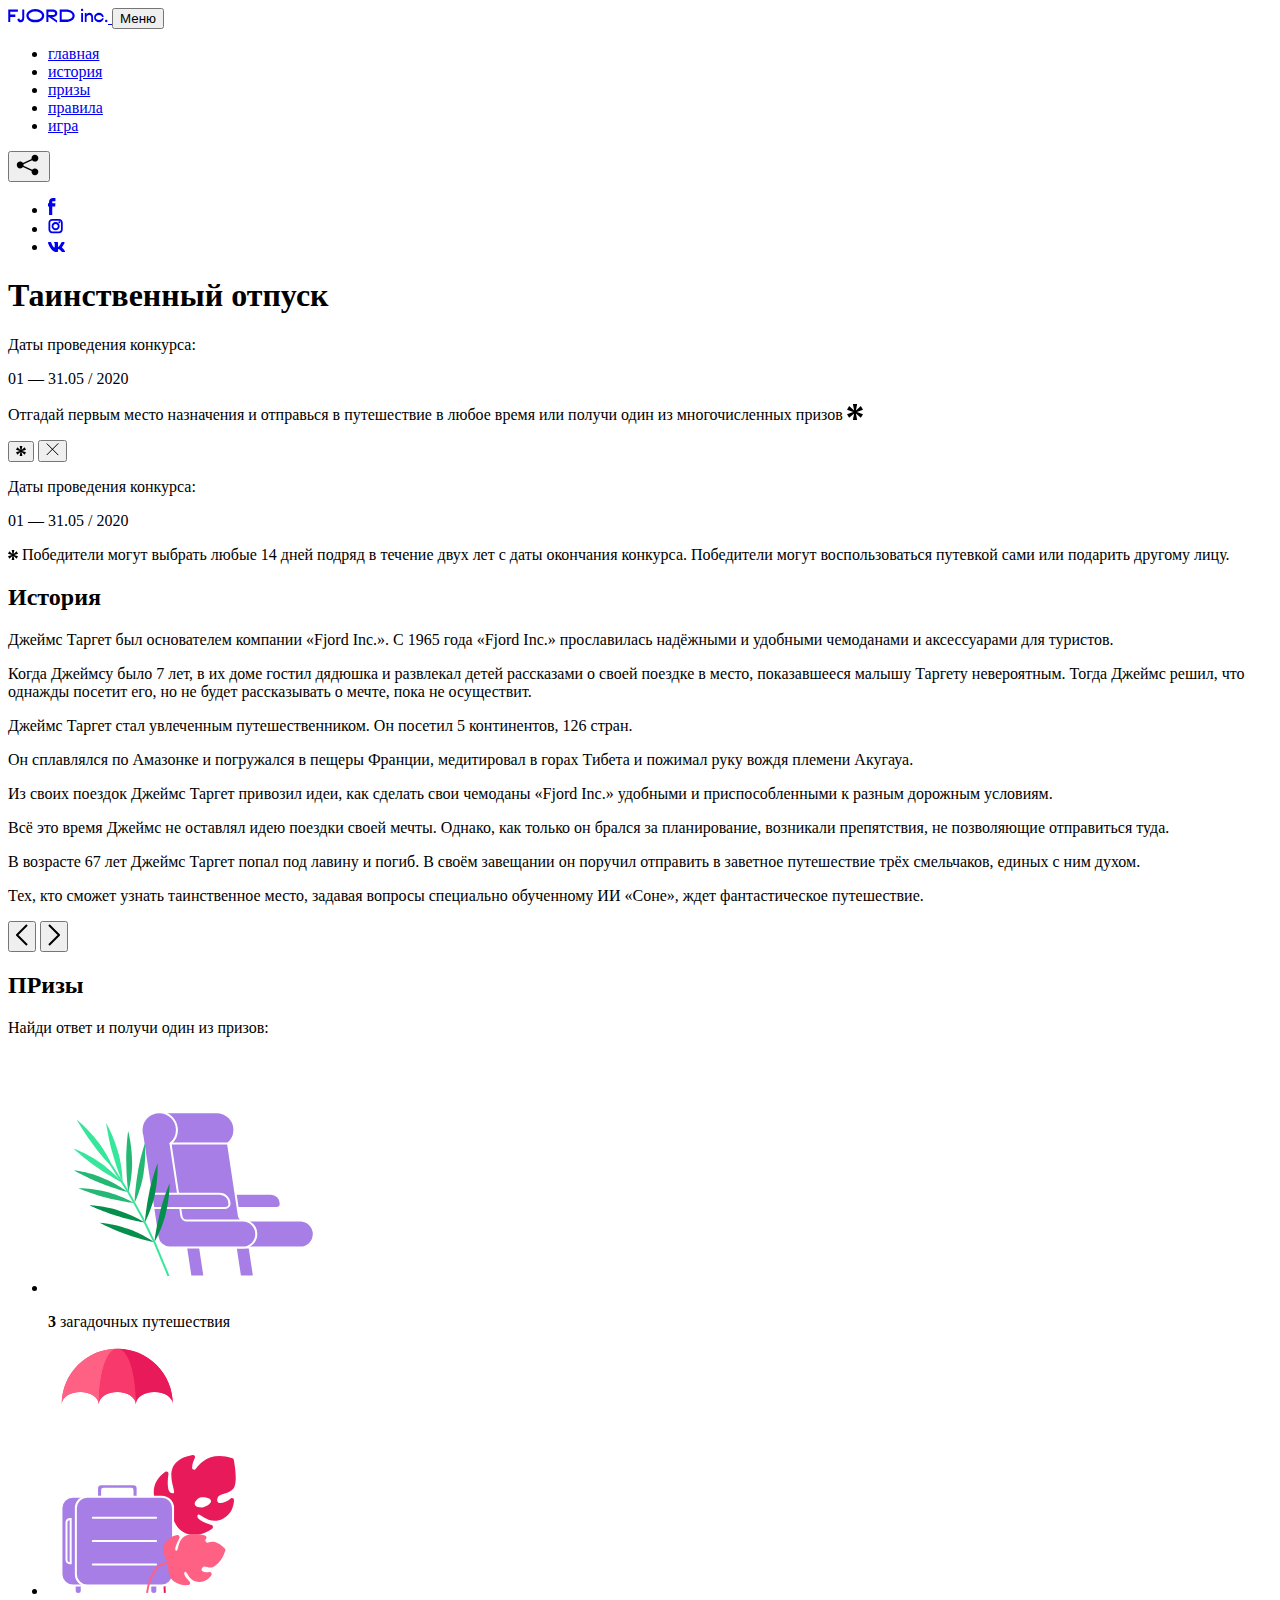
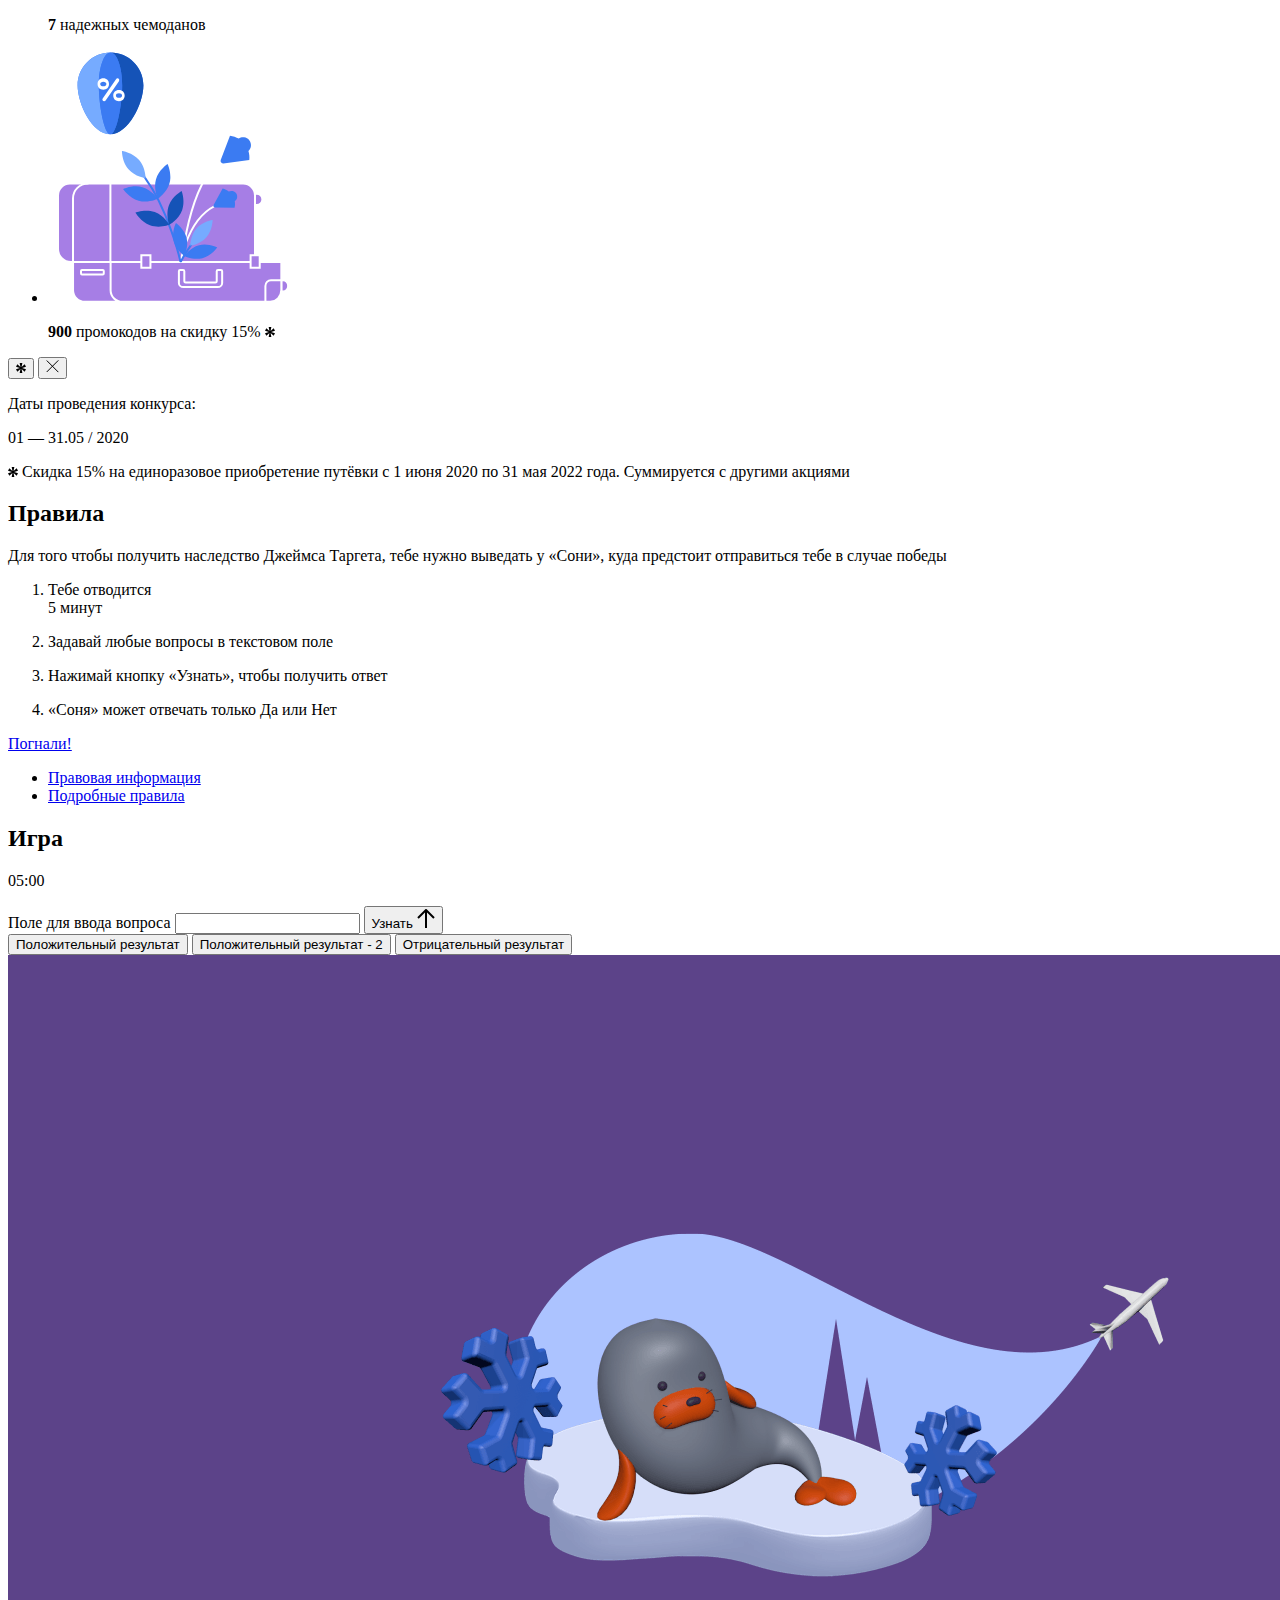
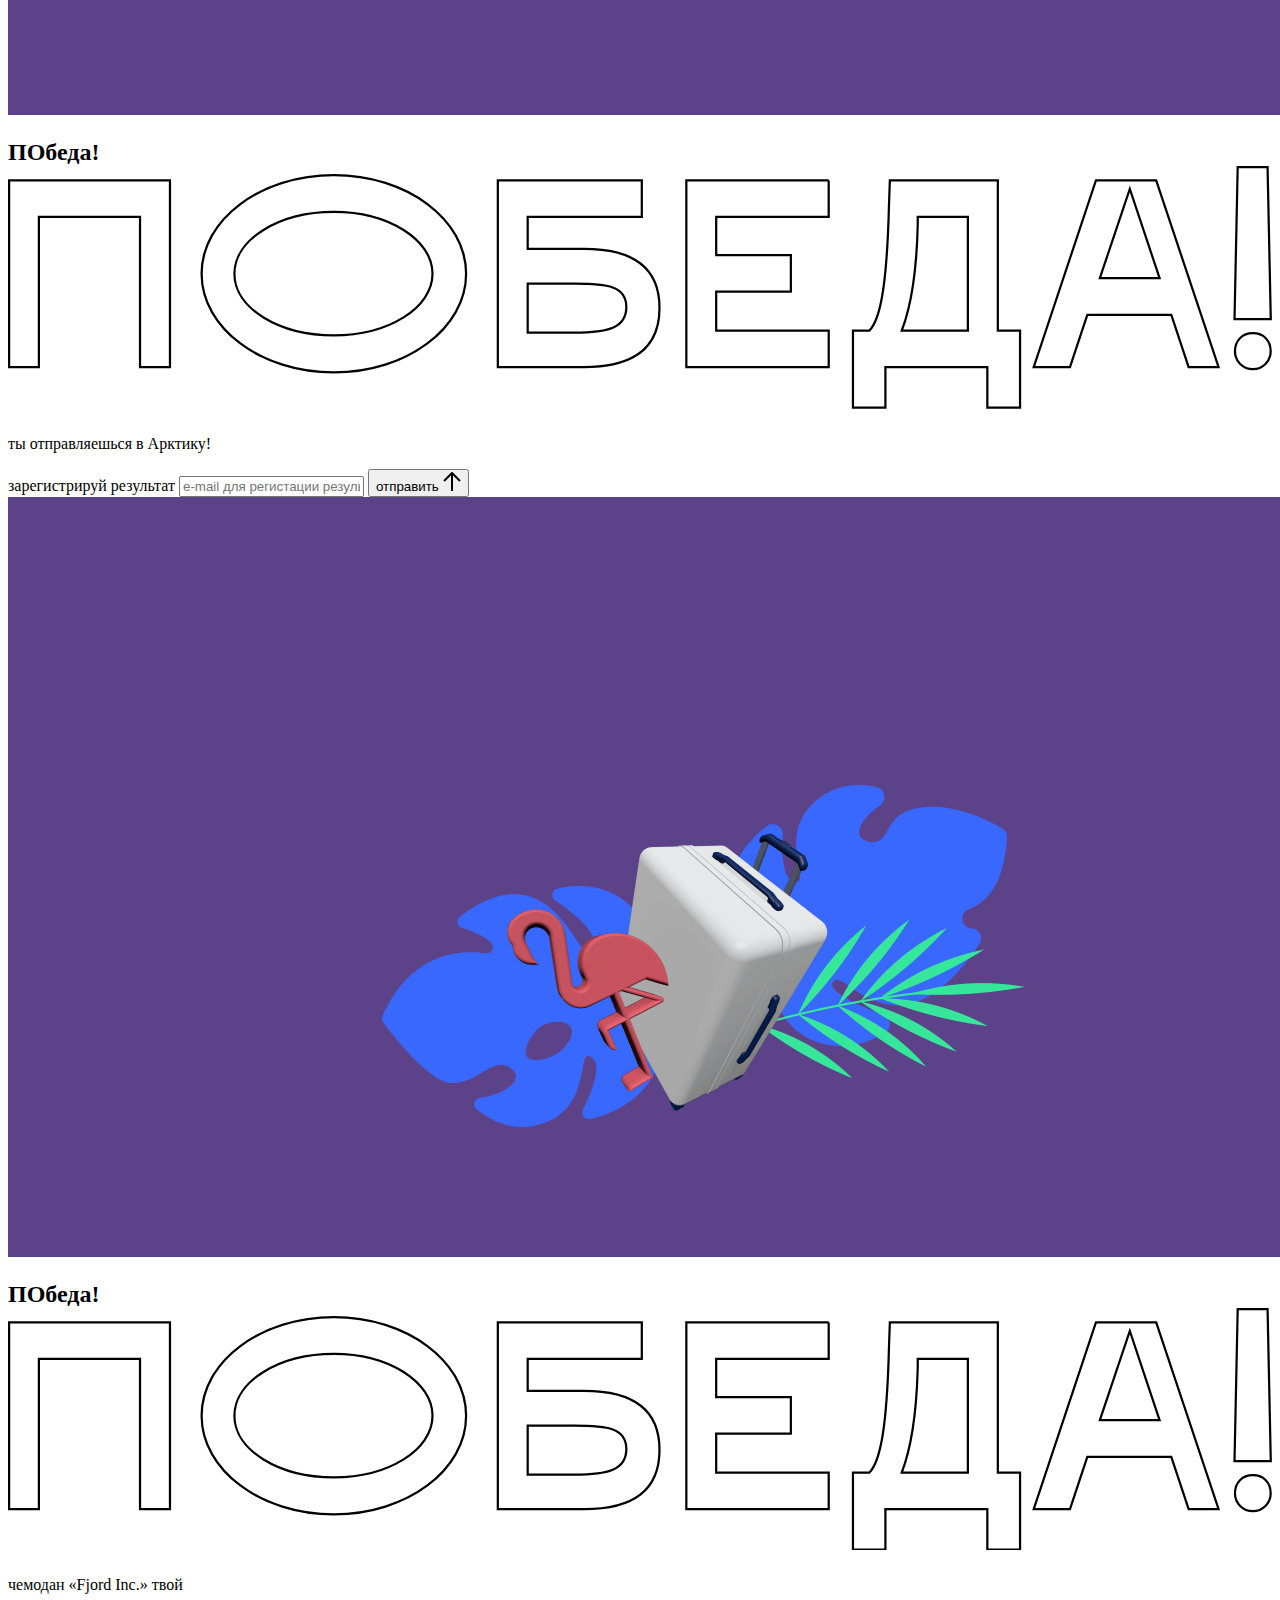
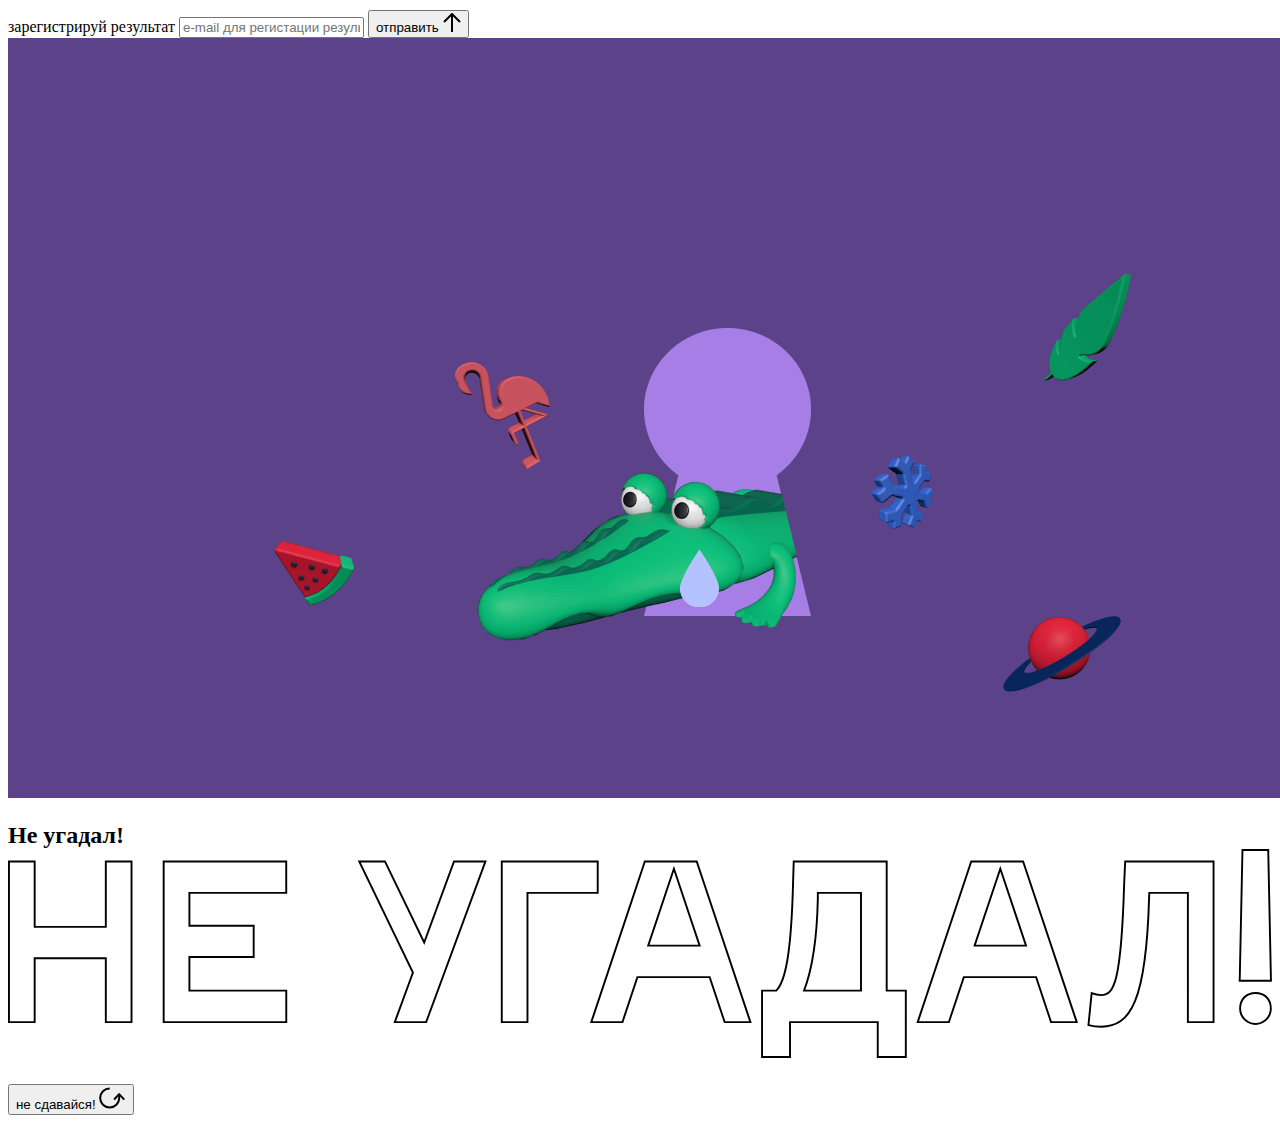
==== source/index.html @ 878fb946 ":hatching_chick:" ====
<!DOCTYPE html>
<html lang="ru">
<head>
  <meta charset="UTF-8">
  <meta name="description" content="">
  <meta name="viewport" content="width=device-width, initial-scale=1.0">
  <meta http-equiv="X-UA-Compatible" content="ie=edge">
  <title>Mysterious Vacation</title>
  <link rel="stylesheet" href="css/style.min.css">
</head>
<body>

  <header class="page-header js-header">
    <div class="page-header__wrapper">
      <a href="#" class="page-header__logo" aria-label="Перейти на страницу FJORD.Inc">
        <svg width="100" height="15" viewBox="0 0 100 15" fill="none" xmlns="http://www.w3.org/2000/svg">
          <path d="M0.26 1.4V14H2.276V8.906H7.334V6.44H2.276V3.848H9.872V1.4H0.26ZM12.733 14.36C15.127 14.36 16.243 12.65 16.243 9.5V1.4H14.263V8.96C14.263 11.21 13.723 11.876 12.733 11.876C11.833 11.876 11.473 11.3 11.347 10.58L9.36702 10.94C9.63702 13.046 10.663 14.36 12.733 14.36ZM18.3918 7.7C18.3918 11.372 22.3878 14.36 27.3198 14.36C32.2518 14.36 36.2478 11.372 36.2478 7.7C36.2478 4.028 32.2518 1.04 27.3198 1.04C22.3878 1.04 18.3918 4.028 18.3918 7.7ZM20.6058 7.7C20.6058 5.378 23.6118 3.524 27.3198 3.524C30.9918 3.524 33.9798 5.378 33.9798 7.7C33.9798 10.004 30.9918 11.858 27.3198 11.858C23.6118 11.858 20.6058 10.004 20.6058 7.7ZM40.403 14V8.906H40.799L49.079 14.702V12.38L44.039 8.906H44.201C47.999 8.906 49.277 7.304 49.277 5.162C49.277 3.092 47.999 1.4 44.201 1.4H38.387V14H40.403ZM43.535 3.722C45.785 3.722 47.045 4.136 47.045 5.432C47.045 6.764 45.785 7.034 43.535 7.034H40.403V3.722H43.535ZM51.6936 1.382V14H57.8676C62.7456 14 66.7236 11.534 66.7236 7.7C66.7236 3.848 62.7456 1.382 57.8676 1.382H51.6936ZM53.7096 11.624V3.722H57.5436C61.5396 3.722 64.4916 5.018 64.4916 7.7C64.4916 10.238 61.5396 11.624 57.5436 11.624H53.7096ZM73.1832 14.018H74.9832V5H73.1832V14.018ZM72.9132 1.976C72.9132 2.57 73.3992 3.092 74.0832 3.092C74.7492 3.092 75.2352 2.57 75.2352 1.976C75.2352 1.382 74.7672 0.805999 74.0832 0.805999C73.3812 0.805999 72.9132 1.382 72.9132 1.976ZM76.7867 14H78.5687V9.104C78.7487 8.006 79.5947 6.962 81.0887 6.962C82.1147 6.962 83.2667 7.448 83.2667 9.554V14H85.0487V9.014C85.0487 6.152 83.2307 4.73 81.3587 4.73C79.9187 4.73 79.0727 5.558 78.5687 6.854V5H76.7867V14ZM90.9898 14.27C93.5098 14.27 95.3818 12.506 95.7238 10.328H94.0498C93.7258 11.3 92.6998 12.02 90.9898 12.02C88.8478 12.02 87.7678 10.922 87.7678 9.59C87.7678 8.24 88.8478 6.962 90.9898 6.962C92.7538 6.962 93.7978 7.844 94.0858 8.924H95.7418C95.4358 6.71 93.6178 4.73 90.9898 4.73C88.0918 4.73 86.1298 7.124 86.1298 9.59C86.1298 12.074 88.1278 14.27 90.9898 14.27ZM97.0693 12.938C97.0693 13.658 97.5553 14.144 98.2753 14.144C98.9953 14.144 99.4813 13.658 99.4813 12.938C99.4813 12.2 98.9953 11.714 98.2753 11.714C97.5553 11.714 97.0693 12.2 97.0693 12.938Z" fill="currentColor"/>
        </svg>
      </a>
      <button class="page-header__toggler js-menu-toggler" type="button" aria-label="Управление мобильным меню"><span>Меню</span></button>
      <nav class="page-header__nav">
        <div class="page-header__menu js-menu" id="menu">
          <ul>
            <li>
              <a class="js-menu-link active" href="#top" data-href="top">главная</a>
            </li>
            <li>
              <a class="js-menu-link" href="#story" data-href="story">история</a>
            </li>
            <li>
              <a class="js-menu-link" href="#prizes" data-href="prizes">призы</a>
            </li>
            <li>
              <a class="js-menu-link" href="#rules" data-href="rules">правила</a>
            </li>
            <li>
              <a class="js-menu-link" href="#game" data-href="game">игра</a>
            </li>
          </ul>
        </div>
        <div class="page-header__social">
          <div class="social-block js-social-block">
            <button class="social-block__toggler" aria-label="Управлять блоком с социальными кнопками">
              <svg width="26" height="22" viewBox="0 0 27 22" fill="none" xmlns="http://www.w3.org/2000/svg">
                <path d="M19.6721 7.43664C21.6273 7.43664 23.213 5.85095 23.213 3.89566C23.213 1.94037 21.6273 0.354675 19.6721 0.354675C17.7168 0.354675 16.1311 1.94037 16.1311 3.89566C16.1311 4.19968 16.1728 4.49178 16.2458 4.77345L7.21751 8.95527C6.57519 8.05214 5.52303 7.46049 4.33078 7.46049C2.37549 7.46049 0.789795 9.04618 0.789795 11.0015C0.789795 12.9568 2.37549 14.5425 4.33078 14.5425C5.52303 14.5425 6.57668 13.9508 7.21751 13.0477L16.2458 17.2295C16.1743 17.5112 16.1311 17.8033 16.1311 18.1073C16.1311 20.0626 17.7168 21.6483 19.6721 21.6483C21.6273 21.6483 23.213 20.0626 23.213 18.1073C23.213 16.152 21.6273 14.5663 19.6721 14.5663C18.4798 14.5663 17.4262 15.158 16.7853 16.0611L7.75701 11.8793C7.82854 11.5976 7.87176 11.3055 7.87176 11.0015C7.87176 10.6974 7.83003 10.4053 7.75701 10.1237L16.7853 5.94186C17.4262 6.84499 18.4783 7.43664 19.6721 7.43664Z" fill="currentColor"/>
              </svg>
            </button>
            <ul class="social-block__list">
              <li>
                <a class="social-block__link social-block__link--fb" href="#" aria-label="Мы на Facebook">
                  <svg width="8" height="17" viewBox="0 0 8 17" fill="none" xmlns="http://www.w3.org/2000/svg">
                    <path d="M4.24646 16.9899H1.09275L1.05793 8.49828H0V5.30707H1.05793V3.81124C1.05793 1.42084 2.57654 0 5.21735 0H7.41758V3.18585H5.30841C4.28262 3.18585 4.2478 3.48582 4.2478 4.24914V5.30707H7.42964L7.16716 8.49828H4.2478V16.9899H4.24646Z" fill="currentColor"/>
                  </svg>
                </a>
              </li>
              <li>
                <a class="social-block__link social-block__link--insta" href="#" aria-label="Мы в Instagram">
                  <svg width="15" height="15" viewBox="0 0 15 15" fill="none" xmlns="http://www.w3.org/2000/svg">
                    <path d="M11.0197 0H4.19806C2.14246 0 0.471191 1.66993 0.471191 3.72285V10.5499C0.471191 12.6082 2.14112 14.2727 4.19806 14.2727H11.0197C13.0753 14.2727 14.7466 12.6082 14.7466 10.5499V3.72285C14.7466 1.67127 13.0753 0 11.0197 0ZM11.0197 12.4849H4.19806C3.13076 12.4849 2.26432 11.6158 2.26432 10.5512V3.72419C2.26432 2.65956 3.13076 1.79715 4.19806 1.79715H11.0197C12.087 1.79715 12.9535 2.6609 12.9535 3.72419V10.5512C12.9535 11.6145 12.087 12.4849 11.0197 12.4849Z" fill="currentColor"/>
                    <path d="M7.60887 3.11084C5.38989 3.11084 3.58203 4.9187 3.58203 7.14036C3.58203 9.35532 5.38989 11.1645 7.60887 11.1645C9.83053 11.1645 11.6357 9.35666 11.6357 7.14036C11.6357 4.9187 9.83053 3.11084 7.60887 3.11084ZM7.60887 9.36871C6.37551 9.36871 5.37784 8.37372 5.37784 7.14036C5.37784 5.90699 6.37551 4.90665 7.60887 4.90665C8.83822 4.90665 9.84259 5.90833 9.84259 7.14036C9.84392 8.37238 8.83822 9.36871 7.60887 9.36871Z" fill="currentColor"/>
                    <path d="M11.3573 2.35962C10.8256 2.35962 10.3931 2.79752 10.3931 3.32381C10.3931 3.85546 10.8256 4.29336 11.3573 4.29336C11.8862 4.29336 12.3215 3.85546 12.3215 3.32381C12.3215 2.79752 11.8862 2.35962 11.3573 2.35962Z" fill="currentColor"/>
                  </svg>
                </a>
              </li>
              <li>
                <a class="social-block__link social-block__link--vk" href="#" aria-label="Мы ВКонтакте">
                  <svg width="17" height="10" viewBox="0 0 17 10" fill="none" xmlns="http://www.w3.org/2000/svg">
                    <path d="M14.1234 4.9002C14.1234 4.9002 16.3623 1.72708 16.5866 0.680242C16.6595 0.312285 16.4947 0.103188 16.1069 0.103188C16.1069 0.103188 14.8193 0.103188 14.168 0.103188C13.7235 0.103188 13.5587 0.293278 13.4235 0.579768C13.4235 0.579768 12.3724 2.82553 11.0969 4.24712C10.6861 4.70333 10.4781 4.84318 10.2511 4.84318C10.0646 4.84318 9.98625 4.6911 9.98625 4.27834V0.649016C9.98625 0.147997 9.92545 0.00135496 9.5066 0.00135496H6.39628C6.15578 0.00135496 6.0085 0.134417 6.0085 0.324506C6.0085 0.801084 6.73406 0.908351 6.73406 2.20231V4.87305C6.73406 5.40529 6.70569 5.61575 6.45303 5.61575C5.78016 5.61575 4.19528 3.30618 3.30623 0.678887C3.12923 0.145282 2.93737 0 2.43475 0H0.486409C0.205373 0 0 0.190085 0 0.476576C0 0.991172 0.60666 3.40801 2.99277 6.64358C4.59927 8.8201 6.70569 10 8.60269 10C9.76196 10 10.0416 9.80312 10.0416 9.31432V7.63883C10.0416 7.22607 10.2065 7.04956 10.4429 7.04956C10.7078 7.04956 11.1847 7.13238 12.2805 8.22268C13.5843 9.47862 13.6762 10 14.3896 10H16.5676C16.7919 10 17 9.89273 17 9.52342C17 9.02919 16.3623 8.15343 15.384 7.10659C14.9801 6.56755 14.3302 5.98914 14.1248 5.72301C13.8275 5.40801 13.9154 5.23014 14.1234 4.9002Z" fill="currentColor"/>
                  </svg>
                </a>
              </li>
            </ul>
          </div>
        </div>
      </nav>
    </div>
  </header>

  <main class="page-content">

    <section class="animation-screen"></section>

    <section class="screen screen--hidden screen--intro js-scrollspy" id="top">
      <div class="screen__wrapper">
        <div class="intro">
          <h1 class="intro__title">Таинственный отпуск</h1>
          <div class="intro__content">
            <div class="intro__info">
              <p class="intro__label">Даты проведения конкурса:</p>
              <p class="intro__date">01 — 31.05 / 2020</p>
            </div>
            <div class="intro__message">
              <p>
                Отгадай первым место назначения и&nbsp;отправься в&nbsp;путешествие в&nbsp;любое время или получи один из многочисленных призов
                <svg width="16" height="16" viewBox="0 0 10 10" fill="none" xmlns="http://www.w3.org/2000/svg">
                  <path d="M0 6.35337L3.90271 4.99012L0 3.64663L1.34615 1.32374L4.44287 4.01073L3.67364 0H6.34615L5.57692 4.01073L8.65385 1.32374L10 3.64663L6.13405 4.99012L10 6.35337L8.65385 8.65651L5.57692 5.98927L6.34615 10H3.67364L4.44287 5.96952L1.34615 8.65651L0 6.35337Z" fill="currentColor"/>
                </svg>
              </p>
            </div>
          </div>
        </div>
      </div>
      <div class="screen__footer js-footer">
        <button class="screen__footer-enlarge js-footer-toggler" type="button" aria-label="Показать сообщение">
          <svg width="10" height="10" viewBox="0 0 10 10" fill="none" xmlns="http://www.w3.org/2000/svg">
            <path d="M0 6.35337L3.90271 4.99012L0 3.64663L1.34615 1.32374L4.44287 4.01073L3.67364 0H6.34615L5.57692 4.01073L8.65385 1.32374L10 3.64663L6.13405 4.99012L10 6.35337L8.65385 8.65651L5.57692 5.98927L6.34615 10H3.67364L4.44287 5.96952L1.34615 8.65651L0 6.35337Z" fill="currentColor"/>
          </svg>
        </button>
        <button class="screen__footer-collapse js-footer-toggler" type="button" aria-label="Скрыть сообщение">
          <svg width="13" height="13" viewBox="0 0 13 13" fill="none" xmlns="http://www.w3.org/2000/svg">
            <line x1="12.3536" y1="0.353553" x2="0.738349" y2="11.9688" stroke="currentColor"/>
            <line x1="0.738319" y1="0.539925" x2="12.3535" y2="12.1551" stroke="currentColor"/>
          </svg>
        </button>
        <div class="screen__footer-wrapper">
          <div class="screen__footer-announce">
            <p class="screen__footer-label">Даты проведения конкурса:</p>
            <p class="screen__footer-date">01 — 31.05 / 2020</p>
          </div>
          <div class="screen__footer-note">
            <p>
              <svg width="10" height="10" viewBox="0 0 10 10" fill="none" xmlns="http://www.w3.org/2000/svg">
                <path d="M0 6.35337L3.90271 4.99012L0 3.64663L1.34615 1.32374L4.44287 4.01073L3.67364 0H6.34615L5.57692 4.01073L8.65385 1.32374L10 3.64663L6.13405 4.99012L10 6.35337L8.65385 8.65651L5.57692 5.98927L6.34615 10H3.67364L4.44287 5.96952L1.34615 8.65651L0 6.35337Z" fill="currentColor"/>
              </svg>
              <span>Победители могут выбрать любые 14 дней подряд в&nbsp;течение двух лет с&nbsp;даты окончания конкурса. Победители могут воспользоваться путевкой сами или подарить другому лицу.</span>
            </p>
          </div>
        </div>
      </div>
    </section>

    <section class="screen screen--hidden screen--story js-scrollspy" id="story">

      <div class="slider swiper-container js-slider">

        <div class="swiper-wrapper">

          <div class="slider__item swiper-slide">
            <h2 class="slider__item-title">История</h2>
            <p class="slider__item-text">Джеймс Таргет был основателем компании &laquo;Fjord Inc.&raquo;. С&nbsp;1965 года &laquo;Fjord Inc.&raquo; прославилась надёжными и&nbsp;удобными чемоданами и&nbsp;аксессуарами для туристов.</p>
          </div>

          <div class="slider__item swiper-slide">
            <p class="slider__item-text">Когда Джеймсу было 7&nbsp;лет, в&nbsp;их&nbsp;доме гостил дядюшка и&nbsp;развлекал детей рассказами о&nbsp;своей поездке в&nbsp;место, показавшееся малышу Таргету невероятным. Тогда Джеймс решил, что однажды посетит его, но&nbsp;не&nbsp;будет рассказывать о&nbsp;мечте, пока не&nbsp;осуществит.</p>
          </div>

          <div class="slider__item swiper-slide">
            <p class="slider__item-text">Джеймс Таргет стал увлеченным путешественником. Он&nbsp;посетил 5&nbsp;континентов, 126&nbsp;стран.</p>
          </div>

          <div class="slider__item swiper-slide">
            <p class="slider__item-text">Он&nbsp;сплавлялся по&nbsp;Амазонке и&nbsp;погружался в&nbsp;пещеры Франции, медитировал в&nbsp;горах Тибета и&nbsp;пожимал руку вождя племени Акугауа.</p>
          </div>

          <div class="slider__item swiper-slide">
            <p class="slider__item-text">Из&nbsp;своих поездок Джеймс Таргет привозил идеи, как сделать свои чемоданы &laquo;Fjord Inc.&raquo; удобными и&nbsp;приспособленными к&nbsp;разным дорожным условиям.</p>
          </div>

          <div class="slider__item swiper-slide">
            <p class="slider__item-text">Всё это время Джеймс не&nbsp;оставлял идею поездки своей мечты. Однако, как только он&nbsp;брался за&nbsp;планирование, возникали препятствия, не&nbsp;позволяющие отправиться туда.</p>
          </div>

          <div class="slider__item swiper-slide">
            <p class="slider__item-text">В&nbsp;возрасте 67&nbsp;лет Джеймс Таргет попал под лавину и&nbsp;погиб. В&nbsp;своём завещании он&nbsp;поручил отправить в&nbsp;заветное путешествие трёх смельчаков, единых с&nbsp;ним духом.</p>
          </div>

          <div class="slider__item swiper-slide">
            <p class="slider__item-text">Тех, кто сможет узнать таинственное место, задавая вопросы специально обученному ИИ&nbsp;&laquo;Соне&raquo;, ждет фантастическое путешествие.</p>
          </div>
        </div>
        <div class="slider__controls">
          <button class="slider__control slider__control--prev js-control-prev" type="button" aria-label="Показать предыдущую историю">
            <svg width="12" height="22" viewBox="0 0 12 22" fill="none" xmlns="http://www.w3.org/2000/svg">
              <path d="M11 1L1 11L11 21" stroke="currentColor" stroke-width="2" stroke-linejoin="round"/>
            </svg>
          </button>
          <button class="slider__control slider__control--next js-control-next" type="button" aria-label="Показать следующую историю">
            <svg width="12" height="22" viewBox="0 0 12 22" fill="none" xmlns="http://www.w3.org/2000/svg">
              <path d="M1 1L11 11L1 21" stroke="currentColor" stroke-width="2" stroke-linejoin="round"/>
            </svg>
          </button>
        </div>
        <div class="slider__pagination swiper-pagination"></div>
      </div>
    </section>

    <section class="screen screen--hidden screen--prizes js-scrollspy" id="prizes">
      <div class="screen__wrapper">
        <div class="prizes">
          <h2 class="prizes__title">ПРизы</h2>
          <div class="prizes__lead">
            <p>Найди ответ и&nbsp;получи один из&nbsp;призов:</p>
          </div>
          <ul class="prizes__list">
            <li class="prizes__item prizes__item--journeys">
              <div class="prizes__icon">
                <picture>
                  <source srcset="img/prize1-mob.svg" media="(orientation: portrait)">
                  <img src="img/prize1.svg" alt="">
                </picture>
              </div>
              <p class="prizes__desc">
                <b>3</b>
                <span>загадочных путешествия</span>
              </p>
            </li>
            <li class="prizes__item prizes__item--cases">
              <div class="prizes__icon">
                <picture>
                  <source srcset="img/prize2-mob.svg" media="(orientation: portrait)">
                  <img src="img/prize2.svg" alt="">
                </picture>
              </div>
              <p class="prizes__desc">
                <b>7</b>
                <span>надежных чемоданов</span>
              </p>
            </li>
            <li class="prizes__item prizes__item--codes">
              <div class="prizes__icon">
                <picture>
                  <source srcset="img/prize3-mob.svg" media="(orientation: portrait)">
                  <img src="img/prize3.svg" alt="">
                </picture>
              </div>
              <p class="prizes__desc">
                <b>900</b>
                <span>
                  промокодов на&nbsp;скидку 15%
                  <svg width="10" height="10" viewBox="0 0 10 10" fill="none" xmlns="http://www.w3.org/2000/svg">
                    <path d="M0 6.35337L3.90271 4.99012L0 3.64663L1.34615 1.32374L4.44287 4.01073L3.67364 0H6.34615L5.57692 4.01073L8.65385 1.32374L10 3.64663L6.13405 4.99012L10 6.35337L8.65385 8.65651L5.57692 5.98927L6.34615 10H3.67364L4.44287 5.96952L1.34615 8.65651L0 6.35337Z" fill="currentColor"/>
                  </svg>
                </span>
              </p>
            </li>
          </ul>
        </div>
      </div>
      <div class="screen__footer js-footer">
        <button class="screen__footer-enlarge js-footer-toggler" type="button" aria-label="Показать сообщение">
          <svg width="10" height="10" viewBox="0 0 10 10" fill="none" xmlns="http://www.w3.org/2000/svg">
            <path d="M0 6.35337L3.90271 4.99012L0 3.64663L1.34615 1.32374L4.44287 4.01073L3.67364 0H6.34615L5.57692 4.01073L8.65385 1.32374L10 3.64663L6.13405 4.99012L10 6.35337L8.65385 8.65651L5.57692 5.98927L6.34615 10H3.67364L4.44287 5.96952L1.34615 8.65651L0 6.35337Z" fill="currentColor"/>
          </svg>
        </button>
        <button class="screen__footer-collapse js-footer-toggler" type="button" aria-label="Скрыть сообщение">
          <svg width="13" height="13" viewBox="0 0 13 13" fill="none" xmlns="http://www.w3.org/2000/svg">
            <line x1="12.3536" y1="0.353553" x2="0.738349" y2="11.9688" stroke="currentColor"/>
            <line x1="0.738319" y1="0.539925" x2="12.3535" y2="12.1551" stroke="currentColor"/>
          </svg>
        </button>
        <div class="screen__footer-wrapper">
          <div class="screen__footer-announce">
            <p class="screen__footer-label">Даты проведения конкурса:</p>
            <p class="screen__footer-date">01 — 31.05 / 2020</p>
          </div>
          <div class="screen__footer-note">
            <p>
              <svg width="10" height="10" viewBox="0 0 10 10" fill="none" xmlns="http://www.w3.org/2000/svg">
                <path d="M0 6.35337L3.90271 4.99012L0 3.64663L1.34615 1.32374L4.44287 4.01073L3.67364 0H6.34615L5.57692 4.01073L8.65385 1.32374L10 3.64663L6.13405 4.99012L10 6.35337L8.65385 8.65651L5.57692 5.98927L6.34615 10H3.67364L4.44287 5.96952L1.34615 8.65651L0 6.35337Z" fill="currentColor"/>
              </svg>
              <span>Скидка&nbsp;15% на&nbsp;единоразовое приобретение путёвки с&nbsp;1&nbsp;июня 2020 по&nbsp;31&nbsp;мая 2022&nbsp;года. Суммируется с&nbsp;другими акциями</span>
            </p>
          </div>
        </div>
      </div>
    </section>

    <section class="screen screen--hidden screen--rules js-scrollspy" id="rules">
      <div class="screen__wrapper">
        <div class="rules">
          <h2 class="rules__title">Правила</h2>
          <div class="rules__lead">
            <p>Для того чтобы получить наследство Джеймса Таргета, тебе нужно выведать у&nbsp;&laquo;Сони&raquo;, куда предстоит отправиться тебе в&nbsp;случае победы</p>
          </div>
          <ol class="rules__list">
            <li class="rules__item">
              <p>Тебе отводится <br>5&nbsp;минут</p>
            </li>
            <li class="rules__item">
              <p>Задавай любые вопросы в&nbsp;текстовом поле</p>
            </li>
            <li class="rules__item">
              <p>Нажимай кнопку &laquo;Узнать&raquo;, чтобы получить ответ</p>
            </li>
            <li class="rules__item">
              <p>&laquo;Соня&raquo; может отвечать только&nbsp;Да или Нет</p>
            </li>
          </ol>
          <a href="#game" class="rules__link btn">Погнали!</a>
        </div>
      </div>
      <div class="screen__disclaimer">
        <div class="disclaimer">
          <ul>
            <li>
              <a href="#">Правовая информация</a>
            </li>
            <li>
              <a href="#">Подробные правила</a>
            </li>
          </ul>
        </div>
      </div>
    </section>

    <section class="screen screen--hidden screen--game js-scrollspy" id="game">
      <div class="screen__wrapper">
        <div class="game">
          <div class="game__header">
            <h2 class="game__title">Игра</h2>
            <div class="game__counter">
              <span>05</span>:<span>00</span>
            </div>
          </div>
          <div class="game__body">
            <div class="chat">
              <div class="chat__body js-chat">
                <ul class="chat__list" id="messages"></ul>
              </div>
              <div class="chat__footer">
                <form action="#" method="post" class="form" id="message-form">
                  <label for="message-field" class="visually-hidden">Поле для ввода вопроса</label>
                  <input type="text" class="form__field" id="message-field">
                  <button class="form__button btn">
                    Узнать
                    <svg width="18" height="19" viewBox="0 0 18 19" fill="none" xmlns="http://www.w3.org/2000/svg">
                      <path stroke="currentColor" stroke-width="2" d="M9 19V1"/>
                      <path d="M1 9l8-8 8 8" stroke="currentColor" stroke-width="2" stroke-linejoin="round"/>
                    </svg>
                  </button>
                </form>
              </div>
            </div>
          </div>
          <!-- временные кнопки для показа результата -->
          <div class="game__buttons">
            <button class="game__button btn js-show-result" type="button" data-target="result">Положительный результат</button>
            <button class="game__button btn js-show-result" type="button" data-target="result2">Положительный результат - 2</button>
            <button class="game__button btn js-show-result" type="button" data-target="result3">Отрицательный результат</button>
          </div>
        </div>
      </div>
    </section>

    <section class="screen screen--hidden screen--result" id="result">
      <div class="screen__wrapper">
        <div class="result result--trip">
          <div class="result__image">
            <picture>
              <source srcset="img/result1-mob.png 1x, img/result1-mob@2x.png 2x" media="(max-width: 768px) and (orientation: portrait)">
              <img src="img/result1.png" srcset="img/result1@2x.png 2x" alt="">
            </picture>
          </div>
          <h2 class="result__title">
            <span class="visually-hidden">ПОбеда!</span>
            <svg xmlns="http://www.w3.org/2000/svg" viewBox="0 0 568.85 109.24">
              <path d="M16,24.44V92H2.6V8H75V92H61.52V24.44H16Z" transform="translate(-2.1 -1.5)" fill="none" stroke="currentColor"/>
              <path
                d="M148.76,5.6c32.88,0,59.52,19.92,59.52,44.4s-26.64,44.4-59.52,44.4S89.24,74.48,89.24,50,115.88,5.6,148.76,5.6Zm0,72.12c24.48,0,44.4-12.36,44.4-27.72s-19.92-27.84-44.4-27.84C124,22.16,104,34.52,104,50S124,77.72,148.76,77.72Z"
                transform="translate(-2.1 -1.5)" fill="none" stroke="currentColor"/>
              <path
                d="M287.36,8V24.44H236v14.4h25.32c25.44,0,34,11.16,34,26.52,0,15.6-8.52,26.64-34,26.64H222.56V8h64.8ZM256.88,76.52c15.12,0,23.52-2,23.52-11.52S272,54.44,256.88,54.44H236V76.52h20.88Z"
                transform="translate(-2.1 -1.5)" fill="none" stroke="currentColor"/>
              <path d="M371.47,8V24.44H320.84V41.6h33.6V58h-33.6V75.56h50.64V92H307.4V8h64.08Z" transform="translate(-2.1 -1.5)"
                    fill="none" stroke="currentColor"/>
              <path
                d="M382.39,110.24V75.56h7.44c4.56-4.68,7.8-18.36,8.76-56L399,8h48.6V75.56h10v34.68H442.87V92H397v18.24H382.39Zm51.72-34.68V24.44H411.55v3.12c-0.48,22.44-3.24,37.68-7.2,48h29.76Z"
                transform="translate(-2.1 -1.5)" fill="none" stroke="currentColor"/>
              <path
                d="M463.75,92l28-84h27.12l28.08,84H533.47l-7.8-23.52h-37.8L480.07,92H463.75Zm56.64-40L507,11.84,493.51,52h26.88Z"
                transform="translate(-2.1 -1.5)" fill="none" stroke="currentColor"/>
              <path
                d="M554.12,70.4L555.55,2H569l1.44,68.4H554.12Zm8.28,6.36c4.8,0,8,3.24,8,8.16a8,8,0,1,1-16.08,0C554.35,80,557.59,76.76,562.39,76.76Z"
                transform="translate(-2.1 -1.5)" fill="none" stroke="currentColor"/>
            </svg>
          </h2>
          <div class="result__text">
            <p>ты&nbsp;отправляешься в&nbsp;Арктику!</p>
          </div>
          <div class="result__form">
            <form action="#" method="post" class="form form--result">
              <label for="email-field" class="form__label">зарегистрируй результат</label>
              <input type="email" class="form__field" id="email-field" placeholder="e-mail для регистации результата и получения приза" required>
              <button class="form__button btn">
                отправить
                <svg width="18" height="19" viewBox="0 0 18 19" fill="none" xmlns="http://www.w3.org/2000/svg">
                  <path stroke="currentColor" stroke-width="2" d="M9 19V1"/>
                  <path d="M1 9l8-8 8 8" stroke="currentColor" stroke-width="2" stroke-linejoin="round"/>
                </svg>
              </button>
            </form>
          </div>
        </div>
      </div>
    </section>

    <section class="screen screen--hidden screen--result" id="result2">
      <div class="screen__wrapper">
        <div class="result result--prize">
          <div class="result__image">
            <picture>
              <source srcset="img/result2-mob.png 1x, img/result2-mob@2x.png 2x" media="(max-width: 768px) and (orientation: portrait)">
              <img src="img/result2.png" srcset="img/result2@2x.png 2x" alt="">
            </picture>
          </div>
          <h2 class="result__title">
            <span class="visually-hidden">ПОбеда!</span>
            <svg xmlns="http://www.w3.org/2000/svg" viewBox="0 0 568.85 109.24">
              <path d="M16,24.44V92H2.6V8H75V92H61.52V24.44H16Z" transform="translate(-2.1 -1.5)" fill="none" stroke="currentColor"/>
              <path
                d="M148.76,5.6c32.88,0,59.52,19.92,59.52,44.4s-26.64,44.4-59.52,44.4S89.24,74.48,89.24,50,115.88,5.6,148.76,5.6Zm0,72.12c24.48,0,44.4-12.36,44.4-27.72s-19.92-27.84-44.4-27.84C124,22.16,104,34.52,104,50S124,77.72,148.76,77.72Z"
                transform="translate(-2.1 -1.5)" fill="none" stroke="currentColor"/>
              <path
                d="M287.36,8V24.44H236v14.4h25.32c25.44,0,34,11.16,34,26.52,0,15.6-8.52,26.64-34,26.64H222.56V8h64.8ZM256.88,76.52c15.12,0,23.52-2,23.52-11.52S272,54.44,256.88,54.44H236V76.52h20.88Z"
                transform="translate(-2.1 -1.5)" fill="none" stroke="currentColor"/>
              <path d="M371.47,8V24.44H320.84V41.6h33.6V58h-33.6V75.56h50.64V92H307.4V8h64.08Z" transform="translate(-2.1 -1.5)"
                    fill="none" stroke="currentColor"/>
              <path
                d="M382.39,110.24V75.56h7.44c4.56-4.68,7.8-18.36,8.76-56L399,8h48.6V75.56h10v34.68H442.87V92H397v18.24H382.39Zm51.72-34.68V24.44H411.55v3.12c-0.48,22.44-3.24,37.68-7.2,48h29.76Z"
                transform="translate(-2.1 -1.5)" fill="none" stroke="currentColor"/>
              <path
                d="M463.75,92l28-84h27.12l28.08,84H533.47l-7.8-23.52h-37.8L480.07,92H463.75Zm56.64-40L507,11.84,493.51,52h26.88Z"
                transform="translate(-2.1 -1.5)" fill="none" stroke="currentColor"/>
              <path
                d="M554.12,70.4L555.55,2H569l1.44,68.4H554.12Zm8.28,6.36c4.8,0,8,3.24,8,8.16a8,8,0,1,1-16.08,0C554.35,80,557.59,76.76,562.39,76.76Z"
                transform="translate(-2.1 -1.5)" fill="none" stroke="currentColor"/>
            </svg>
          </h2>
          <div class="result__text">
            <p>чемодан &laquo;Fjord&nbsp;Inc.&raquo;&nbsp;твой</p>
          </div>
          <div class="result__form">
            <form action="#" method="post" class="form form--result">
              <label for="email-field2" class="form__label">зарегистрируй результат</label>
              <input type="email" class="form__field" id="email-field2" placeholder="e-mail для регистации результата и получения приза" required>
              <button class="form__button btn">
                отправить
                <svg width="18" height="19" viewBox="0 0 18 19" fill="none" xmlns="http://www.w3.org/2000/svg">
                  <path stroke="currentColor" stroke-width="2" d="M9 19V1"/>
                  <path d="M1 9l8-8 8 8" stroke="currentColor" stroke-width="2" stroke-linejoin="round"/>
                </svg>
              </button>
            </form>
          </div>
        </div>
      </div>
    </section>

    <section class="screen screen--hidden screen--result" id="result3">
      <div class="screen__wrapper">
        <div class="result result--negative">
          <div class="result__image">
            <picture>
              <source srcset="img/result3-mob.png 1x, img/result3-mob@2x.png 2x" media="(max-width: 768px) and (orientation: portrait)">
              <img src="img/result3.png" srcset="img/result3@2x.png 2x" alt="">
            </picture>
          </div>
          <h2 class="result__title">
            <span class="visually-hidden">Не угадал!</span>
            <svg xmlns="http://www.w3.org/2000/svg" viewBox="0 0 660.77 109.24">
              <path d="M2.66,92V8H16.1V42.2H53.3V8H66.74V92H53.3V58.64H16.1V92H2.66Z" transform="translate(-2.16 -1.5)"
                    fill="none" stroke="currentColor"/>
              <path d="M147.62,8V24.44H97V41.6h33.6V58H97V75.56h50.64V92H83.54V8h64.08Z" transform="translate(-2.16 -1.5)"
                    fill="none" stroke="currentColor"/>
              <path d="M199.22,8l20.52,42.36L235.34,8h16.44l-31,84H204.38l9.48-25.92L185.78,8h13.44Z"
                    transform="translate(-2.16 -1.5)" fill="none" stroke="currentColor"/>
              <path d="M273.74,24.44V92H260.3V8h50.16V24.44H273.74Z" transform="translate(-2.16 -1.5)" fill="none"
                    stroke="currentColor"/>
              <path
                d="M307.1,92l28-84h27.12l28.08,84H376.82L369,68.48h-37.8L323.42,92H307.1Zm56.64-40L350.3,11.84,336.86,52h26.88Z"
                transform="translate(-2.16 -1.5)" fill="none" stroke="currentColor"/>
              <path
                d="M396.38,110.24V75.56h7.44c4.56-4.68,7.8-18.36,8.76-56L412.94,8h48.6V75.56h10v34.68H456.86V92H411v18.24H396.38ZM448.1,75.56V24.44H425.54v3.12c-0.48,22.44-3.24,37.68-7.2,48H448.1Z"
                transform="translate(-2.16 -1.5)" fill="none" stroke="currentColor"/>
              <path
                d="M477.74,92l28-84h27.12L560.9,92H547.46l-7.8-23.52h-37.8L494.06,92H477.74Zm56.64-40-13.44-40.2L507.5,52h26.88Z"
                transform="translate(-2.16 -1.5)" fill="none" stroke="currentColor"/>
              <path
                d="M568.7,76.88a13.77,13.77,0,0,0,5,1c6.6,0,10.44-6.24,12-58.32L586.22,8h46.2V92H619V24.44H598.82l-0.12,3.12C597.14,81,589,94.4,573.74,94.4a28.55,28.55,0,0,1-6.72-.84Z"
                transform="translate(-2.16 -1.5)" fill="none" stroke="currentColor"/>
              <path
                d="M646.1,70.4L647.54,2H661l1.44,68.4H646.1Zm8.28,6.36c4.8,0,8,3.24,8,8.16a8,8,0,0,1-16.08,0C646.34,80,649.58,76.76,654.38,76.76Z"
                transform="translate(-2.16 -1.5)" fill="none" stroke="currentColor"/>
            </svg>
          </h2>
          <button class="result__button js-play" type="button">
            не сдавайся!
            <span>
              <svg width="27" height="22" viewBox="0 0 27 22" fill="none" xmlns="http://www.w3.org/2000/svg">
                <path d="M10.6899 1.47998C5.42992 1.47998 1.16992 5.73998 1.16992 11C1.16992 16.26 5.42992 20.52 10.6899 20.52C15.9499 20.52 20.2099 16.26 20.2099 11V7.13998" stroke="currentColor" stroke-width="2" stroke-miterlimit="10"/>
                <path d="M15.1099 12.5099L20.1499 7.13989L25.3099 12.6299" stroke="currentColor" stroke-width="2" stroke-miterlimit="10" stroke-linejoin="round"/>
              </svg>
            </span>
          </button>
        </div>
      </div>
    </section>

  </main>

</body>
</html>
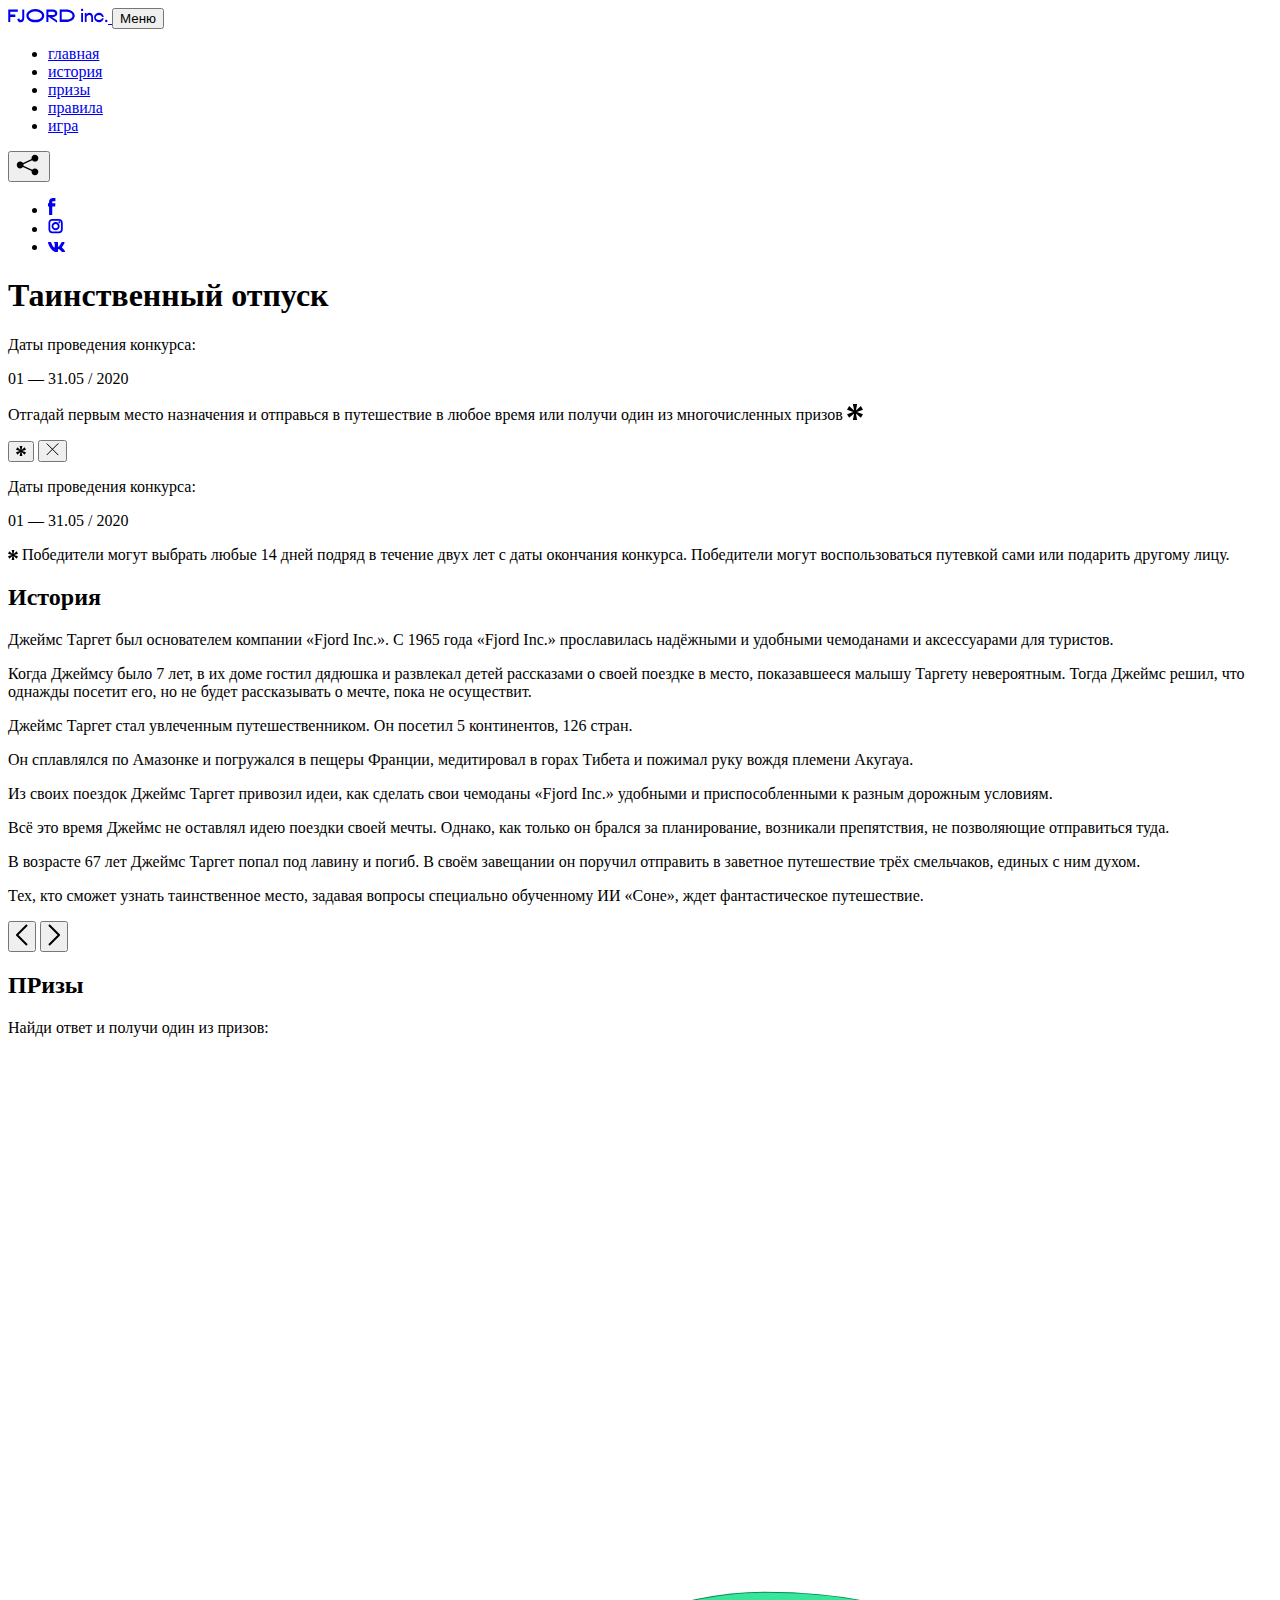
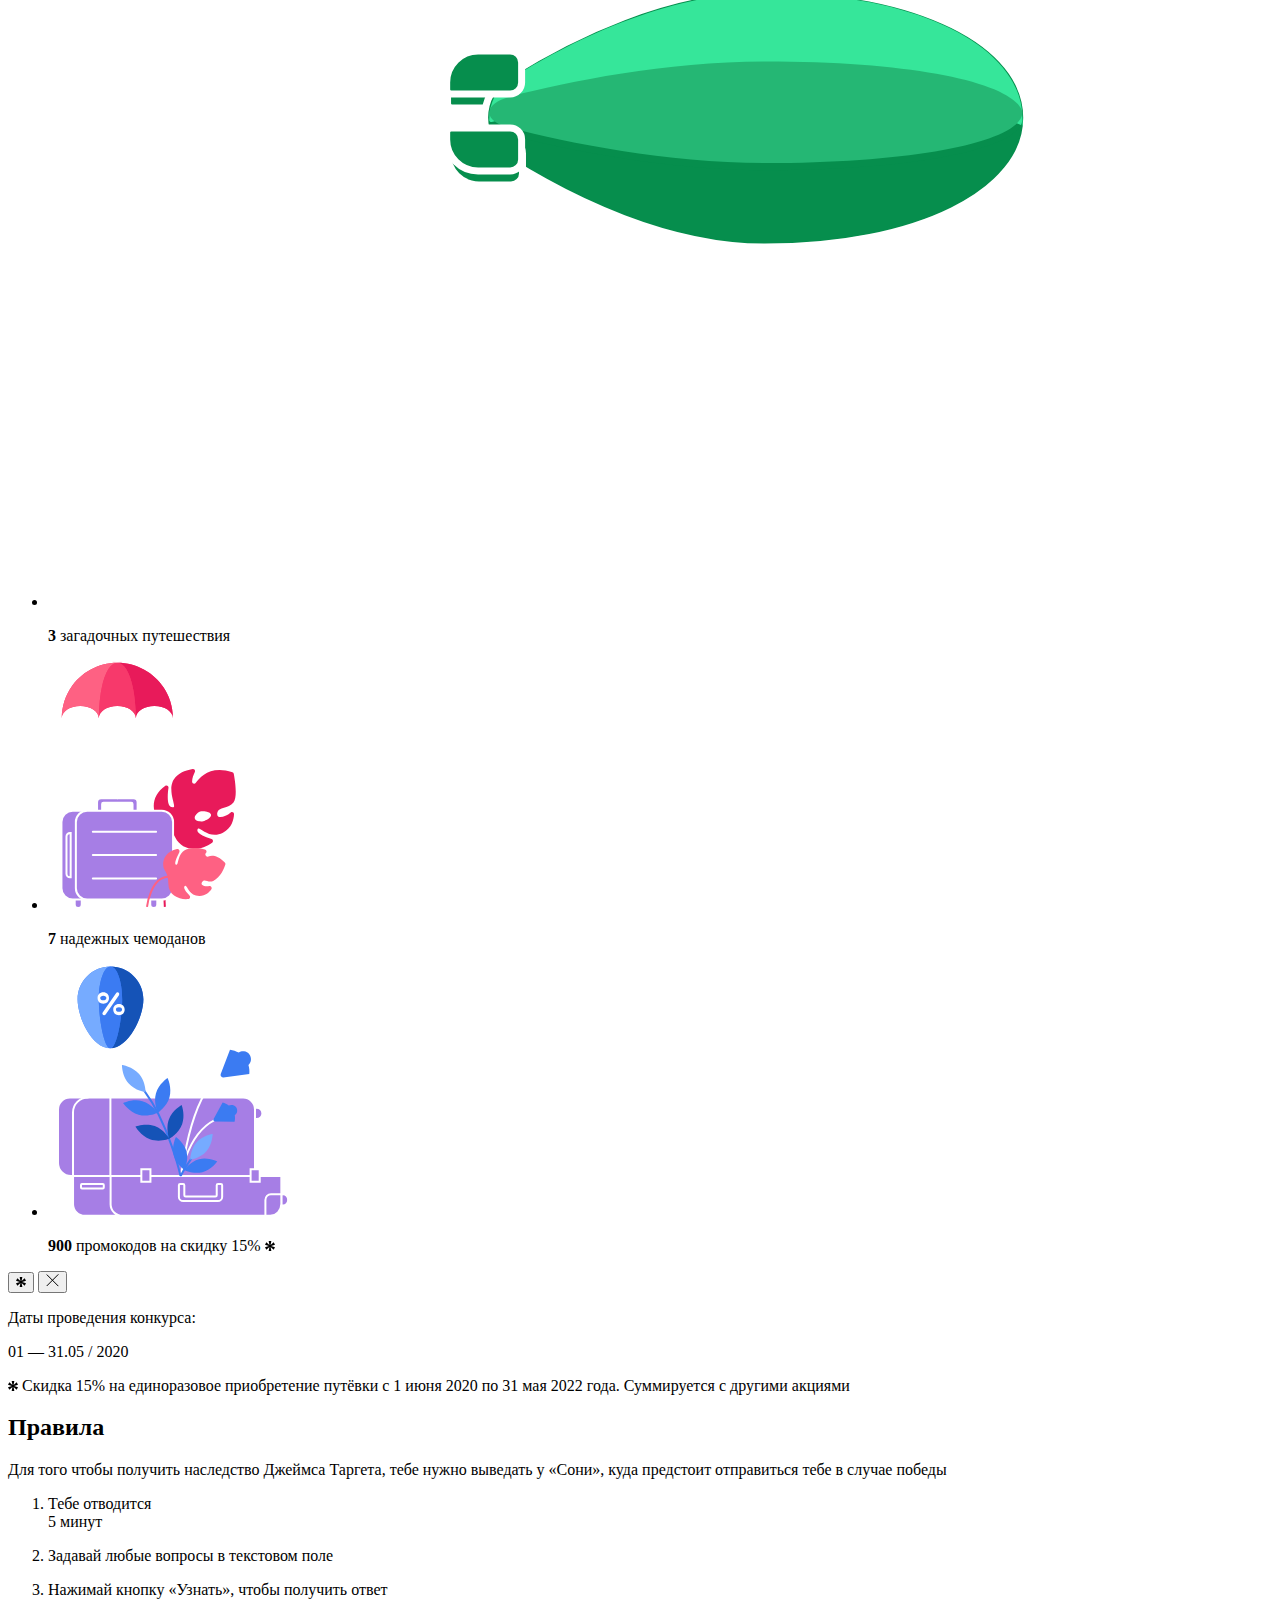
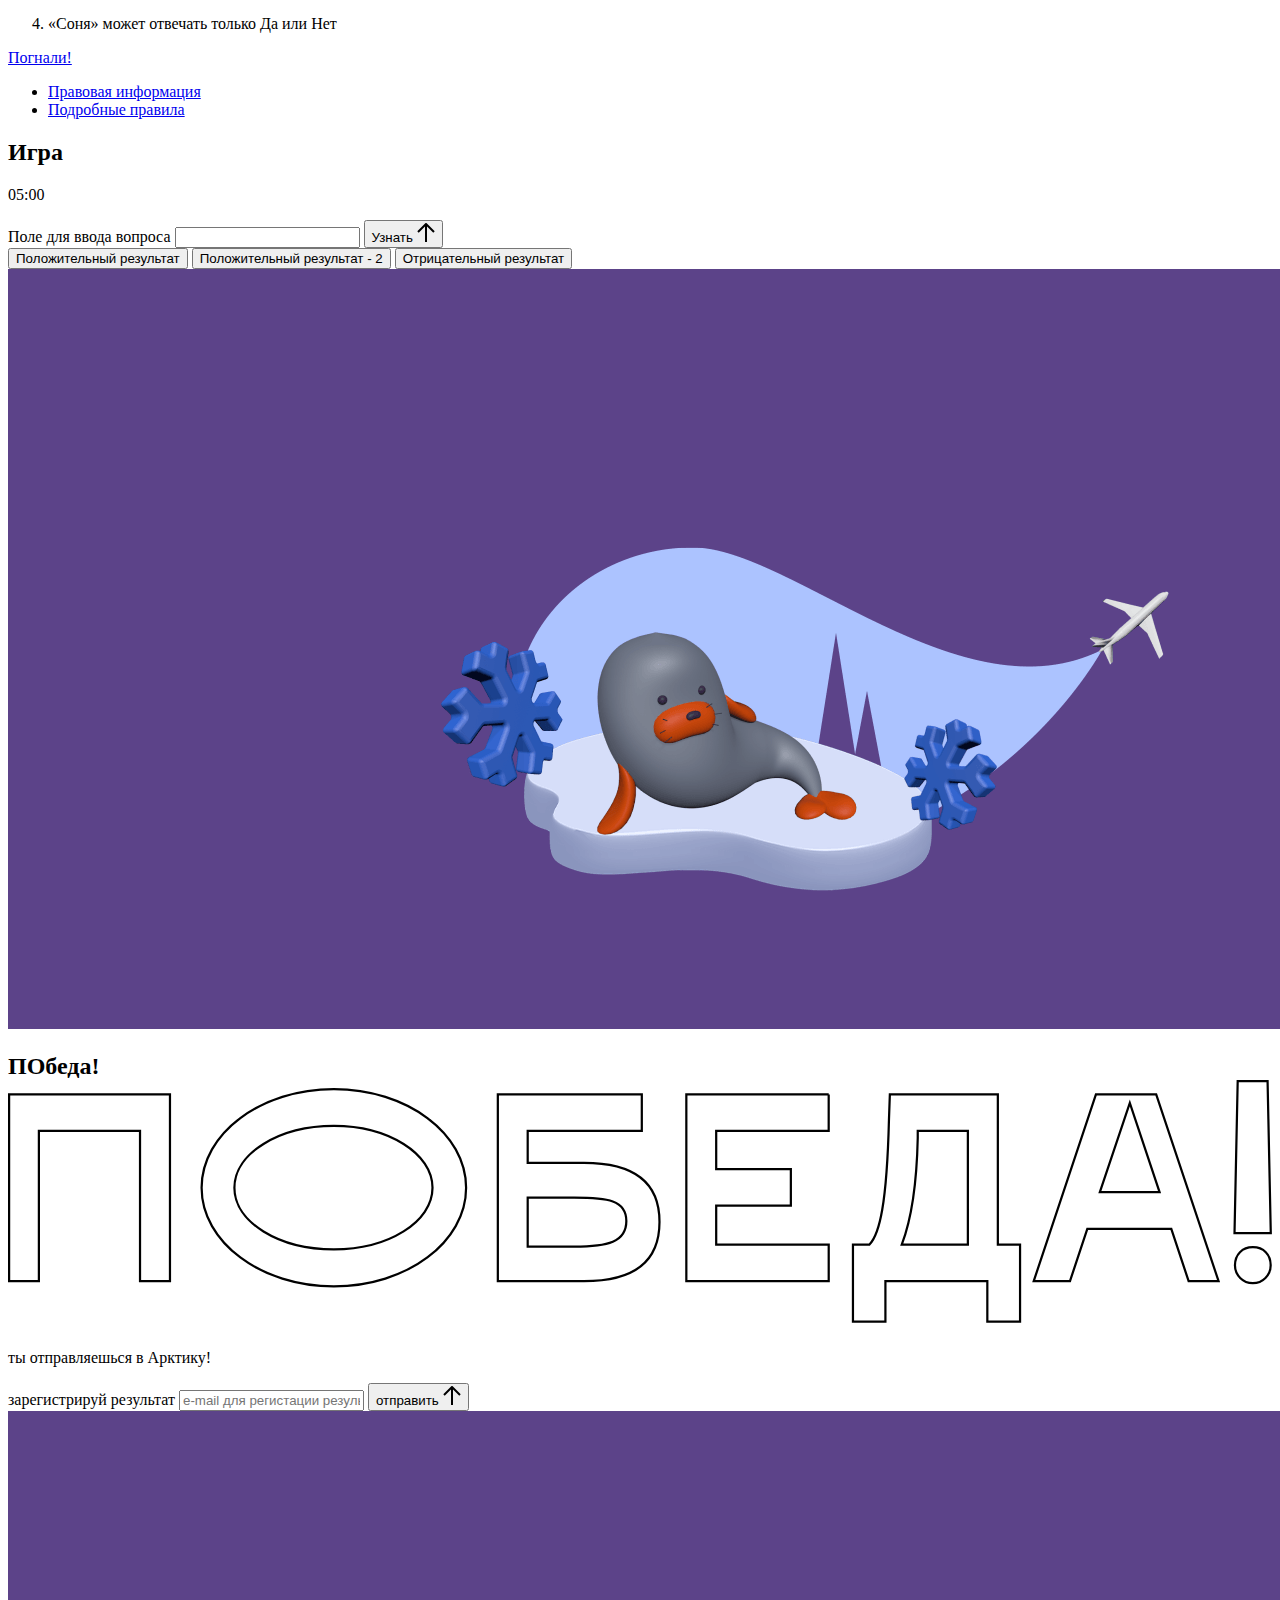
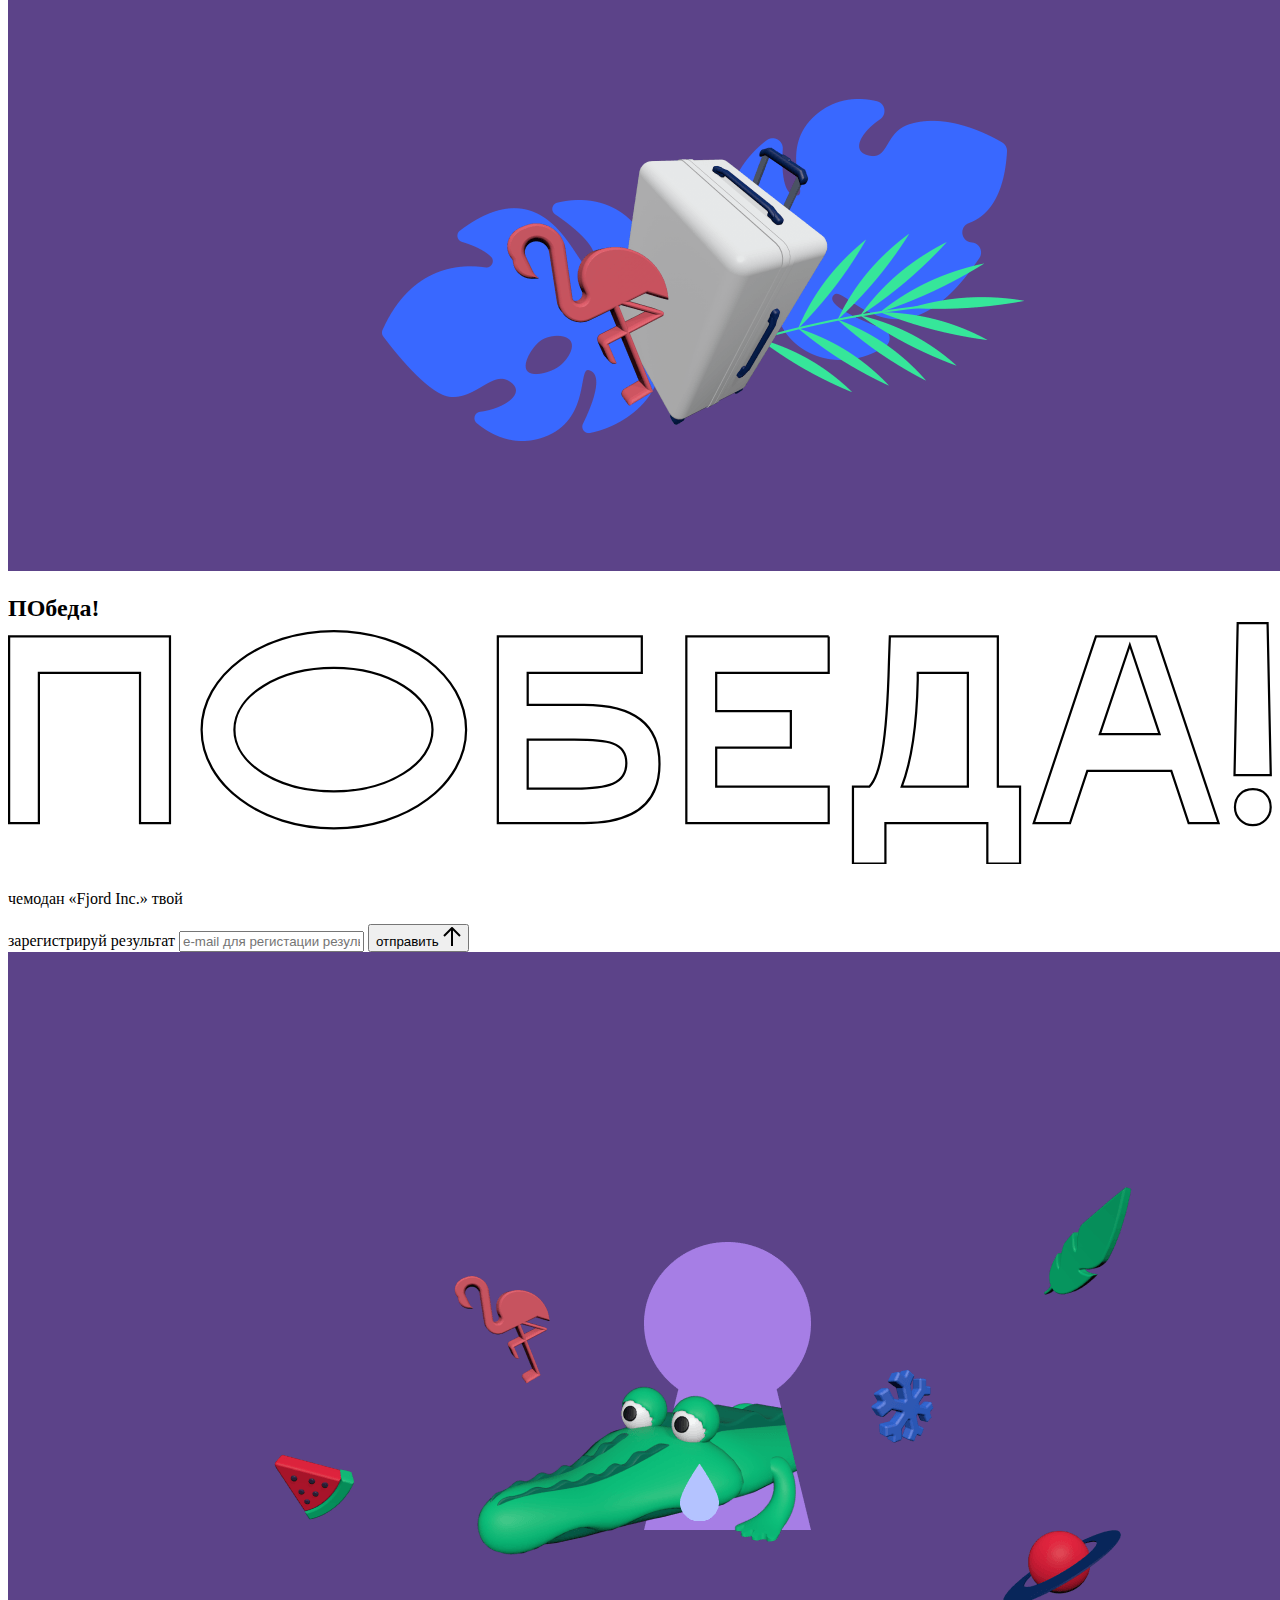
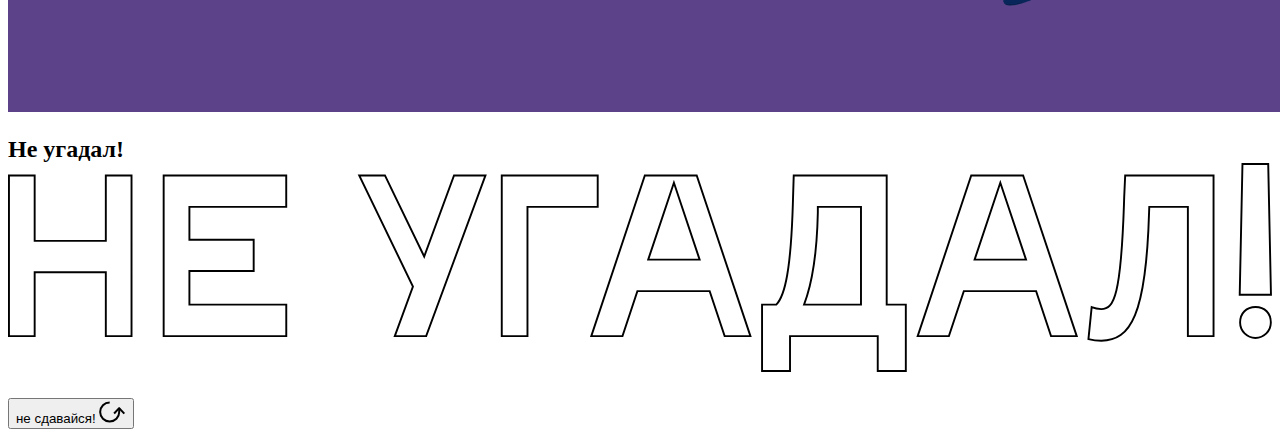
==== commit af0253c7: "module3-task1" ====
--- a/source/index.html
+++ b/source/index.html
@@ -83,11 +83,11 @@
     <section class="screen screen--hidden screen--intro js-scrollspy" id="top">
       <div class="screen__wrapper">
         <div class="intro">
-          <h1 class="intro__title">Таинственный отпуск</h1>
+          <h1 class="intro__title text">Таинственный отпуск</h1>
           <div class="intro__content">
             <div class="intro__info">
               <p class="intro__label">Даты проведения конкурса:</p>
-              <p class="intro__date">01 — 31.05 / 2020</p>
+              <p class="intro__date date-text">01 — 31.05 / 2020</p>
             </div>
             <div class="intro__message">
               <p>
@@ -196,7 +196,7 @@
               <div class="prizes__icon">
                 <picture>
                   <source srcset="img/prize1-mob.svg" media="(orientation: portrait)">
-                  <img src="img/prize1.svg" alt="">
+                  <img src="img/primary-award-fromff.svg" alt="">
                 </picture>
               </div>
               <p class="prizes__desc">
@@ -496,6 +496,8 @@
       </div>
     </section>
 
+    <div id="background"></div>
+
   </main>
 
 </body>
